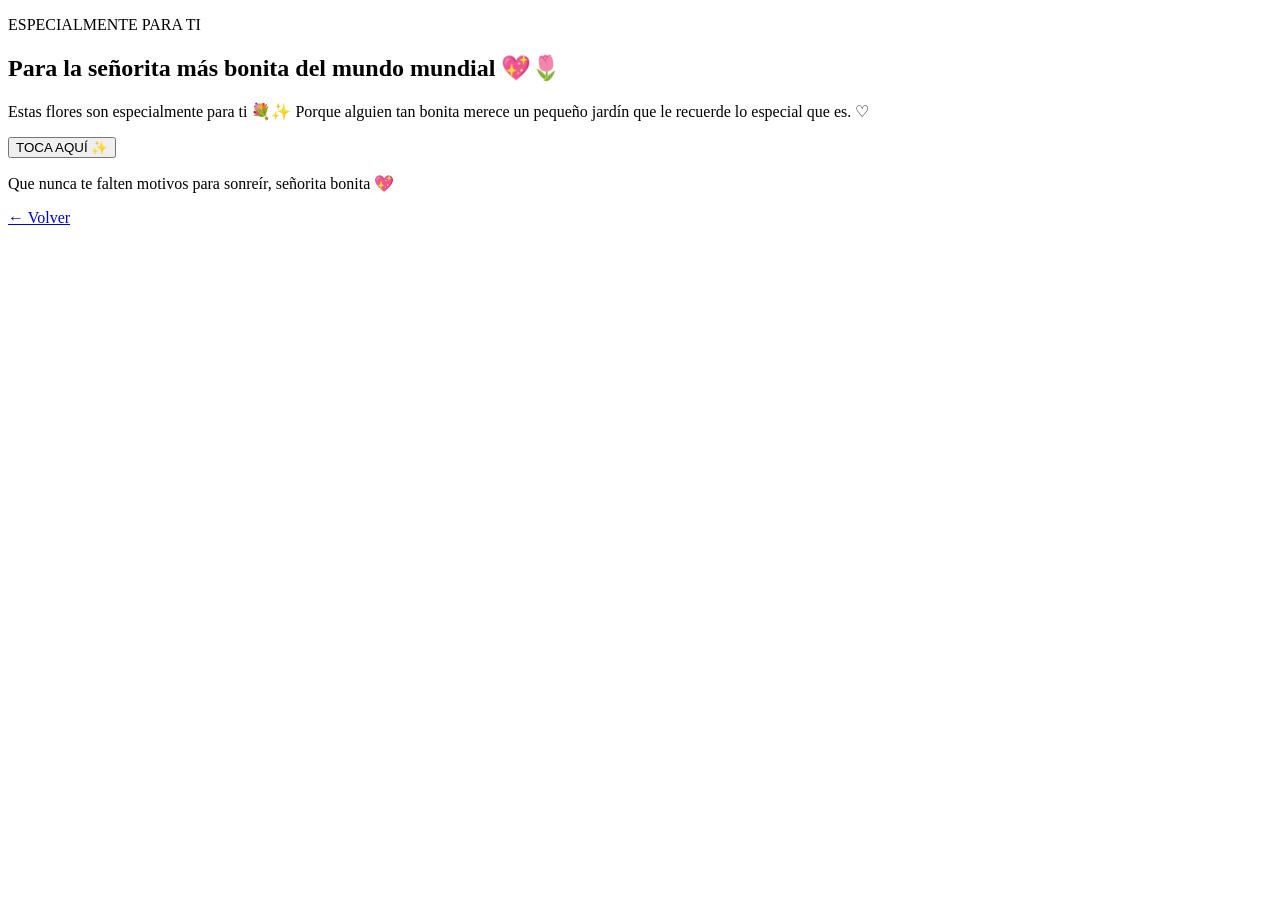
==== FLORES.html @ fc9885ce "Agregar jardín animado" ====
<!DOCTYPE html>
<html lang="es">
<head>
  <meta charset="UTF-8">
  <meta name="viewport" content="width=device-width, initial-scale=1.0">
  <link rel="stylesheet" href="css/style.css">
  <title>Flores para ti</title>
</head>
<body class="flores-page">
  <main class="scene">
    <div class="stars" aria-hidden="true"></div>
    <section class="message-card">
      <p class="eyebrow">ESPECIALMENTE PARA TI</p>
      <h1>Para la señorita más bonita del mundo mundial 💖🌷</h1>
      <p class="dedication">Estas flores son especialmente para ti 💐✨ Porque alguien tan bonita merece un pequeño jardín que le recuerde lo especial que es. ♡</p>
      <button id="surprise" class="btn">TOCA AQUÍ ✨</button>
      <p id="secret" class="secret">Que nunca te falten motivos para sonreír, señorita bonita 💖</p>
      <a class="back" href="index.html">← Volver</a>
    </section>
    <div class="garden" aria-hidden="true">
      <div class="flower f1"><i></i><i></i><i></i><i></i><i></i><b></b><em></em></div>
      <div class="flower f2"><i></i><i></i><i></i><i></i><i></i><b></b><em></em></div>
      <div class="flower f3"><i></i><i></i><i></i><i></i><i></i><b></b><em></em></div>
      <div class="flower f4"><i></i><i></i><i></i><i></i><i></i><b></b><em></em></div>
      <div class="flower f5"><i></i><i></i><i></i><i></i><i></i><b></b><em></em></div>
      <div class="flower f6"><i></i><i></i><i></i><i></i><i></i><b></b><em></em></div>
      <div class="flower f7"><i></i><i></i><i></i><i></i><i></i><b></b><em></em></div>
      <div class="flower f8"><i></i><i></i><i></i><i></i><i></i><b></b><em></em></div>
      <div class="flower f9"><i></i><i></i><i></i><i></i><i></i><b></b><em></em></div>
      <span class="firefly l1"></span>
      <span class="firefly l2"></span>
      <span class="firefly l3"></span>
      <span class="firefly l4"></span>
      <span class="firefly l5"></span>
      <span class="firefly l6"></span>
      <span class="firefly l7"></span>
      <span class="firefly l8"></span>
    </div>
  </main>
<script>
const button=document.getElementById('surprise');
const secret=document.getElementById('secret');
button.addEventListener('click',()=>{
  secret.classList.toggle('show');
  button.textContent=secret.classList.contains('show')?'PARA TI 💐':'TOCA AQUÍ ✨';
  for(let i=0;i<24;i++){
    const h=document.createElement('span');
    h.className='heart'; h.textContent=['♡','♥','✦'][i%3];
    h.style.left=(45+Math.random()*10)+'%';
    h.style.top='48%';
    h.style.setProperty('--x',(Math.random()*500-250)+'px');
    h.style.setProperty('--y',(-100-Math.random()*400)+'px');
    document.body.appendChild(h);
    setTimeout(()=>h.remove(),2200);
  }
});
</script>
</body>
</html>
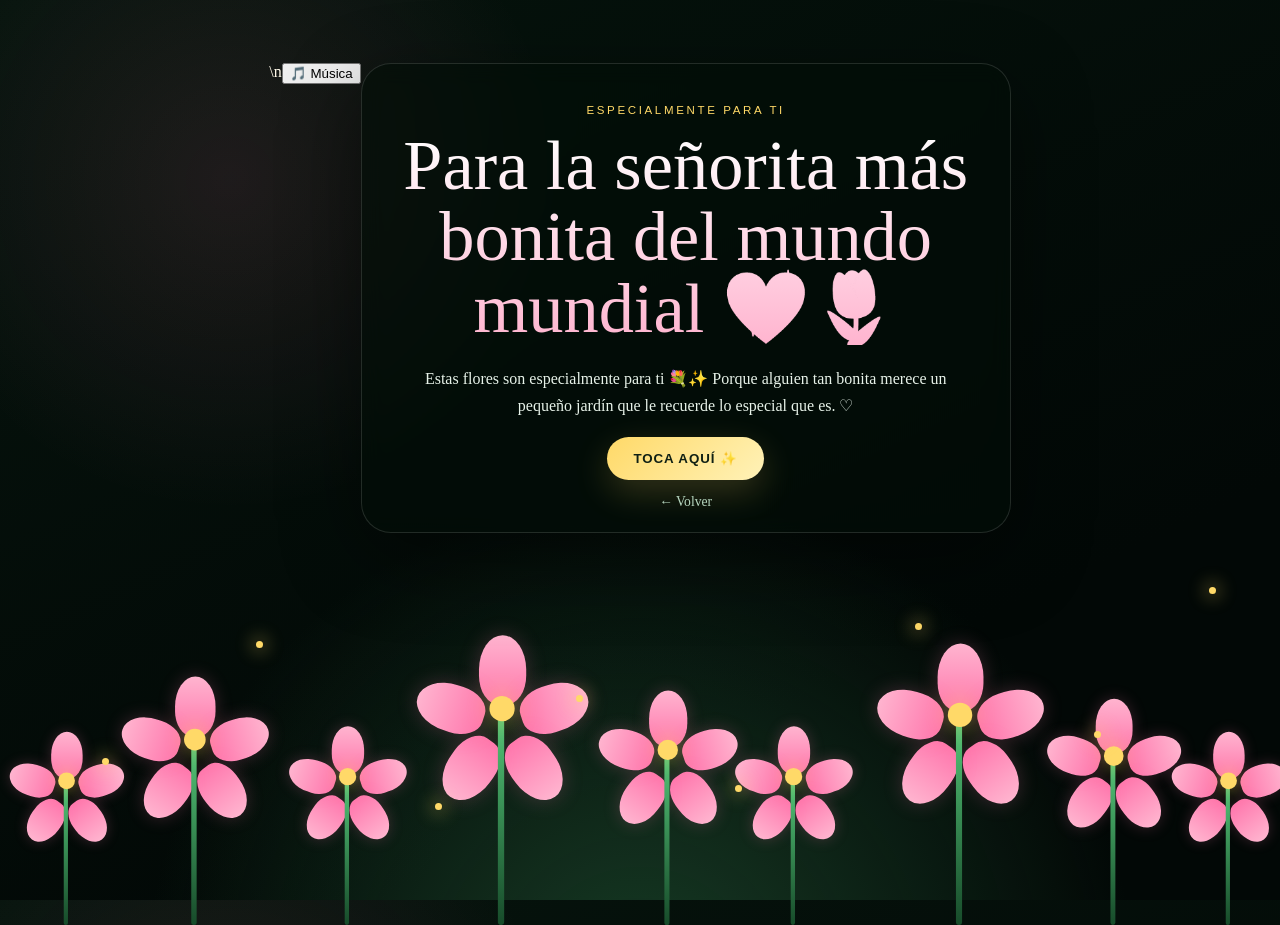
==== commit 275f7687: "Agregar música de YouTube a la página de flores" ====
--- a/FLORES.html
+++ b/FLORES.html
@@ -7,7 +7,10 @@
   <title>Flores para ti</title>
 </head>
 <body class="flores-page">
-  <main class="scene">
+  <main class="scene">\n
+  <div id="yt-player" class="music-player" aria-hidden="true"></div>
+  <button id="musicToggle" class="music-toggle" type="button" aria-label="Activar o pausar música">🎵 Música</button>
+
     <div class="stars" aria-hidden="true"></div>
     <section class="message-card">
       <p class="eyebrow">ESPECIALMENTE PARA TI</p>
--- a/css/style.css
+++ b/css/style.css
@@ -0,0 +1,16 @@
+:root{--night:#020806;--deep:#071a10;--cream:#fff9e9;--pink:#ff77ad;--rose:#ffb4cf;--gold:#ffd968;--green:#55c879}
+*{box-sizing:border-box}html,body{margin:0;min-height:100%;font-family:Georgia,"Times New Roman",serif}body{min-height:100vh;overflow:hidden;color:var(--cream)}
+.inicio,.flores-page{background:radial-gradient(circle at 50% 110%,#173b25 0,transparent 42%),radial-gradient(circle at 18% 20%,rgba(255,119,173,.1),transparent 26%),linear-gradient(155deg,#06140d,var(--night) 72%)}
+.hero,.scene{min-height:100vh;display:flex;align-items:center;justify-content:center;position:relative;padding:24px}.hero{flex-direction:column;text-align:center;gap:18px}
+.greetings{display:flex;gap:.08em;font-family:Arial,sans-serif;font-size:clamp(4rem,15vw,10rem);font-weight:900}.greetings span{display:inline-block;background:linear-gradient(#fff,var(--gold) 48%,var(--pink));-webkit-background-clip:text;background-clip:text;color:transparent;filter:drop-shadow(0 0 18px rgba(255,217,104,.16));animation:float 2.8s ease-in-out infinite}.greetings span:nth-child(2){animation-delay:.15s}.greetings span:nth-child(3){animation-delay:.3s}.greetings span:nth-child(4){animation-delay:.45s}
+.sparkles{display:flex;gap:22px;color:var(--gold)}.sparkles span{animation:twinkle 1.5s infinite alternate}.description{font-family:Arial,sans-serif;font-size:clamp(1rem,3vw,1.5rem);letter-spacing:.2em;font-weight:700}
+.btn{border:0;cursor:pointer;display:inline-block;text-decoration:none;color:#102014;background:linear-gradient(135deg,var(--gold),#fff2b8);padding:14px 26px;border-radius:999px;font-weight:900;letter-spacing:.07em;box-shadow:0 12px 35px rgba(255,217,104,.2);transition:.25s}.btn:hover{transform:translateY(-3px) scale(1.04)}
+.scene{align-items:flex-start;padding-top:7vh}.message-card{width:min(650px,92vw);position:relative;z-index:8;text-align:center;padding:28px 28px 22px;border:1px solid rgba(255,255,255,.13);background:rgba(3,14,8,.62);backdrop-filter:blur(11px);border-radius:30px;box-shadow:0 25px 80px rgba(0,0,0,.45)}
+.message-card h1{margin:.2em 0 .3em;font-size:clamp(2.2rem,6vw,4.4rem);font-weight:500;line-height:1.02;background:linear-gradient(180deg,#fff,var(--rose));-webkit-background-clip:text;background-clip:text;color:transparent}.eyebrow{font-family:Arial,sans-serif;letter-spacing:.23em;font-size:.72rem;color:var(--gold)}.dedication{max-width:530px;margin:0 auto 18px;line-height:1.65;color:#e7f2e9}.secret{max-height:0;opacity:0;margin:0;overflow:hidden;color:var(--rose);font-size:1.15rem;transition:.5s}.secret.show{max-height:70px;opacity:1;margin:17px 0 4px}.back{display:block;margin-top:14px;color:#b8d8c1;text-decoration:none;font-size:.85rem}
+.garden{position:absolute;inset:0;pointer-events:none}.flower{position:absolute;bottom:-25px;width:105px;height:300px;transform-origin:bottom center;animation:sway 4.8s ease-in-out infinite}.flower em{position:absolute;bottom:0;left:50px;width:6px;height:205px;background:linear-gradient(var(--green),#174b2a);border-radius:10px}.flower b{position:absolute;bottom:194px;left:42px;width:24px;height:24px;border-radius:50%;background:var(--gold);z-index:3;box-shadow:0 0 25px rgba(255,217,104,.65)}.flower i{position:absolute;bottom:181px;left:32px;width:45px;height:66px;border-radius:70% 70% 58% 58%;background:linear-gradient(var(--rose),var(--pink));transform-origin:50% 85%;box-shadow:0 0 20px rgba(255,119,173,.22)}.flower i:nth-child(1){transform:rotate(0) translateY(-29px)}.flower i:nth-child(2){transform:rotate(72deg) translateY(-29px)}.flower i:nth-child(3){transform:rotate(144deg) translateY(-29px)}.flower i:nth-child(4){transform:rotate(216deg) translateY(-29px)}.flower i:nth-child(5){transform:rotate(288deg) translateY(-29px)}
+.f1{left:1%;scale:.7}.f2{left:11%;scale:.9;animation-delay:.6s}.f3{left:23%;scale:.72;animation-delay:1.1s}.f4{left:35%;scale:1.05;animation-delay:.3s}.f5{left:48%;scale:.85;animation-delay:1.5s}.f6{right:34%;scale:.72;animation-delay:.9s}.f7{right:21%;scale:1.02;animation-delay:.2s}.f8{right:9%;scale:.82;animation-delay:1.3s}.f9{right:0;scale:.7;animation-delay:.7s}
+.firefly{position:absolute;width:7px;height:7px;border-radius:50%;background:var(--gold);box-shadow:0 0 17px 5px rgba(255,217,104,.28);animation:fly 7s ease-in-out infinite}.l1{left:8%;bottom:15%}.l2{left:20%;bottom:28%;animation-delay:2s}.l3{left:34%;bottom:10%;animation-delay:4s}.l4{left:45%;bottom:22%;animation-delay:1s}.l5{right:42%;bottom:12%;animation-delay:5s}.l6{right:28%;bottom:30%;animation-delay:3s}.l7{right:14%;bottom:18%;animation-delay:1.7s}.l8{right:5%;bottom:34%;animation-delay:4.5s}
+.heart{position:fixed;z-index:20;color:var(--rose);font-size:24px;pointer-events:none;animation:burst 2.1s ease-out forwards}
+@keyframes float{50%{transform:translateY(-12px)}}@keyframes twinkle{from{opacity:.25;transform:scale(.75)}to{opacity:1;transform:scale(1.25)}}@keyframes sway{0%,100%{rotate:-2deg}50%{rotate:3deg}}@keyframes fly{0%,100%{transform:translate(0,0);opacity:.15}30%{transform:translate(30px,-80px);opacity:1}65%{transform:translate(-25px,-145px);opacity:.55}}@keyframes burst{to{transform:translate(var(--x),var(--y)) rotate(180deg) scale(.4);opacity:0}}
+@media(max-width:700px){.hero{gap:14px}.description{letter-spacing:.12em}.scene{padding-top:5vh}.message-card{padding:22px 18px}.flower{width:82px;height:245px}.flower em{height:155px}.flower b{bottom:145px}.flower i{bottom:132px;width:39px;height:58px;left:34px}.f3,.f6{display:none}}
+@media(prefers-reduced-motion:reduce){*{animation-duration:.01ms!important;animation-iteration-count:1!important}}
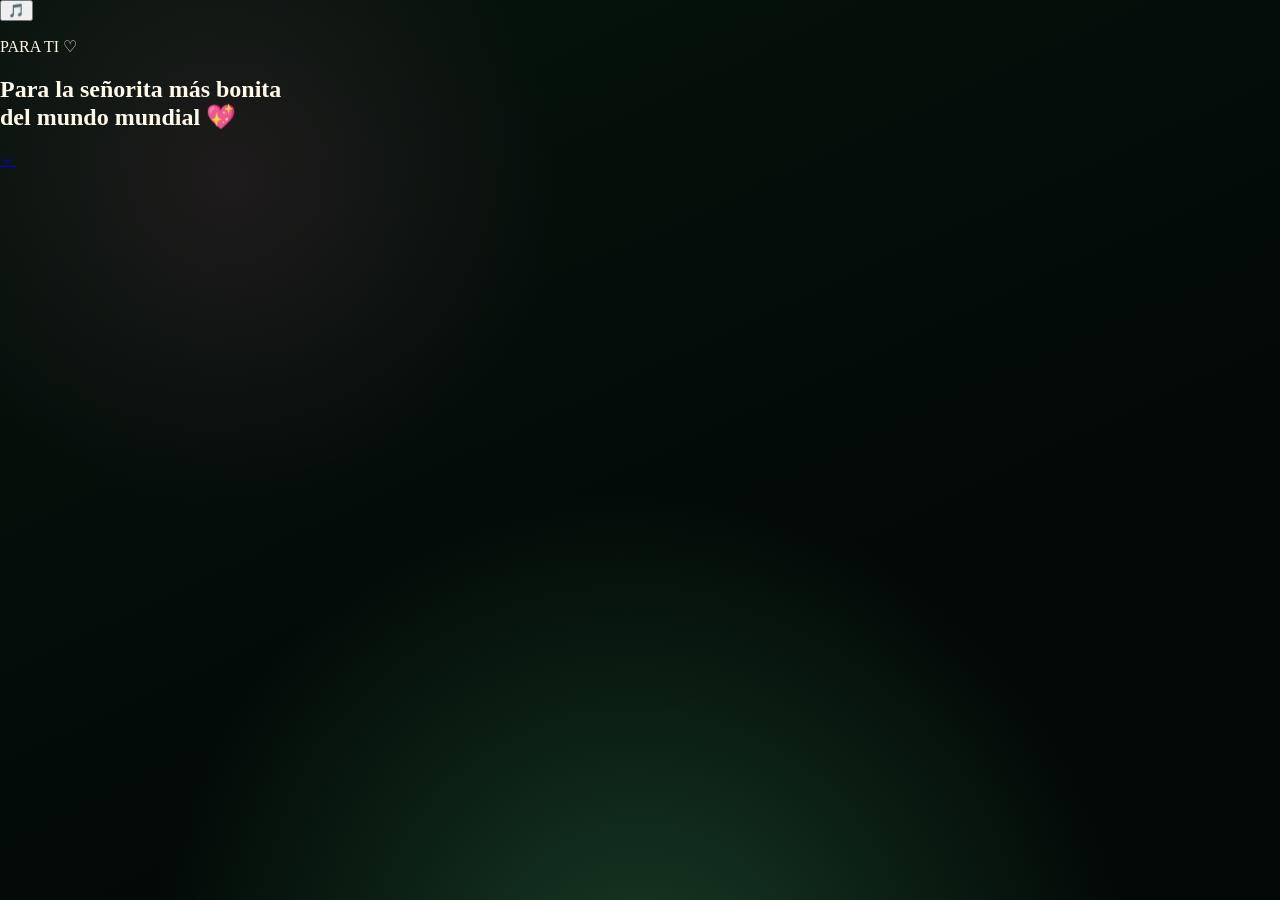
==== commit c1fa1d3b: "Rediseñar flores con jardín nocturno animado" ====
--- a/FLORES.html
+++ b/FLORES.html
@@ -1,62 +1,33 @@
 <!DOCTYPE html>
 <html lang="es">
 <head>
-  <meta charset="UTF-8">
-  <meta name="viewport" content="width=device-width, initial-scale=1.0">
-  <link rel="stylesheet" href="css/style.css">
-  <title>Flores para ti</title>
+<meta charset="UTF-8"><meta name="viewport" content="width=device-width,initial-scale=1.0">
+<link rel="stylesheet" href="css/style.css"><title>Flores para ti 🌷</title>
 </head>
 <body class="flores-page">
-  <main class="scene">\n
-  <div id="yt-player" class="music-player" aria-hidden="true"></div>
-  <button id="musicToggle" class="music-toggle" type="button" aria-label="Activar o pausar música">🎵 Música</button>
-
-    <div class="stars" aria-hidden="true"></div>
-    <section class="message-card">
-      <p class="eyebrow">ESPECIALMENTE PARA TI</p>
-      <h1>Para la señorita más bonita del mundo mundial 💖🌷</h1>
-      <p class="dedication">Estas flores son especialmente para ti 💐✨ Porque alguien tan bonita merece un pequeño jardín que le recuerde lo especial que es. ♡</p>
-      <button id="surprise" class="btn">TOCA AQUÍ ✨</button>
-      <p id="secret" class="secret">Que nunca te falten motivos para sonreír, señorita bonita 💖</p>
-      <a class="back" href="index.html">← Volver</a>
-    </section>
-    <div class="garden" aria-hidden="true">
-      <div class="flower f1"><i></i><i></i><i></i><i></i><i></i><b></b><em></em></div>
-      <div class="flower f2"><i></i><i></i><i></i><i></i><i></i><b></b><em></em></div>
-      <div class="flower f3"><i></i><i></i><i></i><i></i><i></i><b></b><em></em></div>
-      <div class="flower f4"><i></i><i></i><i></i><i></i><i></i><b></b><em></em></div>
-      <div class="flower f5"><i></i><i></i><i></i><i></i><i></i><b></b><em></em></div>
-      <div class="flower f6"><i></i><i></i><i></i><i></i><i></i><b></b><em></em></div>
-      <div class="flower f7"><i></i><i></i><i></i><i></i><i></i><b></b><em></em></div>
-      <div class="flower f8"><i></i><i></i><i></i><i></i><i></i><b></b><em></em></div>
-      <div class="flower f9"><i></i><i></i><i></i><i></i><i></i><b></b><em></em></div>
-      <span class="firefly l1"></span>
-      <span class="firefly l2"></span>
-      <span class="firefly l3"></span>
-      <span class="firefly l4"></span>
-      <span class="firefly l5"></span>
-      <span class="firefly l6"></span>
-      <span class="firefly l7"></span>
-      <span class="firefly l8"></span>
-    </div>
-  </main>
+<main class="flower-night">
+<div class="night-sky"></div>
+<div id="yt-player" class="music-player" aria-hidden="true"></div>
+<button id="musicToggle" class="music-toggle" type="button">🎵</button>
+<section class="floating-message">
+<p>PARA TI ♡</p>
+<h1>Para la señorita más bonita<br>del mundo mundial 💖</h1>
+<div class="type-line" id="typeLine"></div>
+</section>
+<div class="flower-field" aria-hidden="true">
+<div class="lily lily-1"><span class="stem"></span><span class="leaf a"></span><span class="leaf b"></span><div class="bloom"><i></i><i></i><i></i><i></i><i></i><b></b></div></div><div class="lily lily-2"><span class="stem"></span><span class="leaf a"></span><span class="leaf b"></span><div class="bloom"><i></i><i></i><i></i><i></i><i></i><b></b></div></div><div class="lily lily-3"><span class="stem"></span><span class="leaf a"></span><span class="leaf b"></span><div class="bloom"><i></i><i></i><i></i><i></i><i></i><b></b></div></div><div class="lily lily-4"><span class="stem"></span><span class="leaf a"></span><span class="leaf b"></span><div class="bloom"><i></i><i></i><i></i><i></i><i></i><b></b></div></div><div class="lily lily-5"><span class="stem"></span><span class="leaf a"></span><span class="leaf b"></span><div class="bloom"><i></i><i></i><i></i><i></i><i></i><b></b></div></div><div class="lily lily-6"><span class="stem"></span><span class="leaf a"></span><span class="leaf b"></span><div class="bloom"><i></i><i></i><i></i><i></i><i></i><b></b></div></div><div class="lily lily-7"><span class="stem"></span><span class="leaf a"></span><span class="leaf b"></span><div class="bloom"><i></i><i></i><i></i><i></i><i></i><b></b></div></div>
+<span class="glow g1"></span><span class="glow g2"></span><span class="glow g3"></span><span class="glow g4"></span><span class="glow g5"></span><span class="glow g6"></span><span class="glow g7"></span><span class="glow g8"></span><span class="glow g9"></span><span class="glow g10"></span><span class="glow g11"></span><span class="glow g12"></span><span class="glow g13"></span><span class="glow g14"></span><span class="glow g15"></span><span class="glow g16"></span><span class="glow g17"></span><span class="glow g18"></span><span class="glow g19"></span><span class="glow g20"></span><span class="glow g21"></span><span class="glow g22"></span><span class="glow g23"></span><span class="glow g24"></span>
+</div>
+<a class="night-back" href="index.html">←</a>
+</main>
+<script src="https://www.youtube.com/iframe_api"></script>
 <script>
-const button=document.getElementById('surprise');
-const secret=document.getElementById('secret');
-button.addEventListener('click',()=>{
-  secret.classList.toggle('show');
-  button.textContent=secret.classList.contains('show')?'PARA TI 💐':'TOCA AQUÍ ✨';
-  for(let i=0;i<24;i++){
-    const h=document.createElement('span');
-    h.className='heart'; h.textContent=['♡','♥','✦'][i%3];
-    h.style.left=(45+Math.random()*10)+'%';
-    h.style.top='48%';
-    h.style.setProperty('--x',(Math.random()*500-250)+'px');
-    h.style.setProperty('--y',(-100-Math.random()*400)+'px');
-    document.body.appendChild(h);
-    setTimeout(()=>h.remove(),2200);
-  }
-});
-</script>
-</body>
-</html>+let player,started=false;
+function onYouTubeIframeAPIReady(){player=new YT.Player('yt-player',{height:'1',width:'1',videoId:'T5LUuqGiig8',playerVars:{controls:0,loop:1,playlist:'T5LUuqGiig8',playsinline:1}})}
+const music=document.getElementById('musicToggle');
+function playMusic(){if(player&&player.playVideo){player.playVideo();started=true;music.textContent='⏸';}}
+music.onclick=e=>{e.stopPropagation();if(!player)return;player.getPlayerState()===1?(player.pauseVideo(),music.textContent='🎵'):playMusic()};
+document.addEventListener('click',()=>{if(!started)playMusic()},{once:true});
+const msg='Estas flores son especialmente para ti ✨';
+let n=0;function type(){if(n<msg.length){document.getElementById('typeLine').textContent+=msg[n++];setTimeout(type,65)}}setTimeout(type,1800);
+</script></body></html>
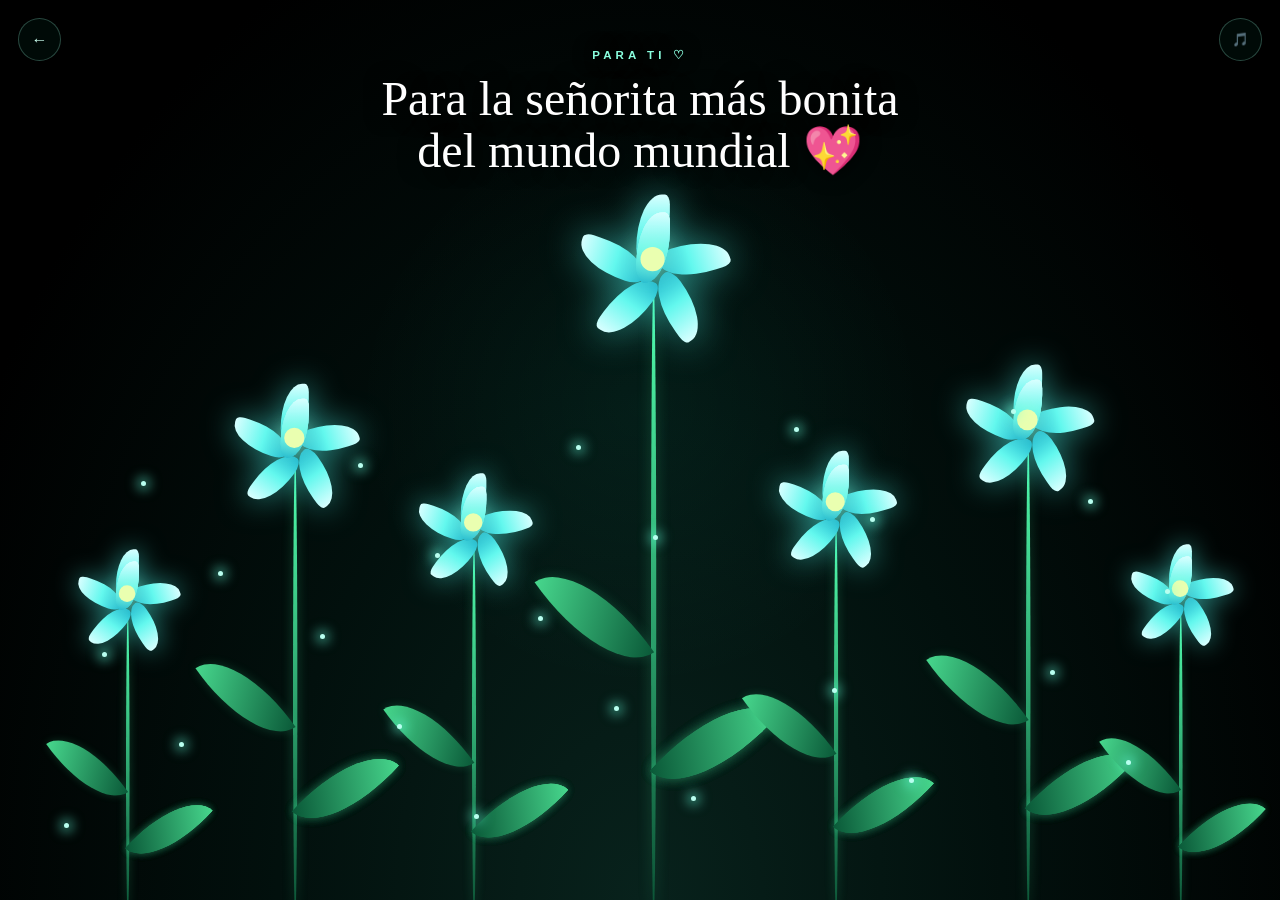
==== commit 05156fe5: "Añadir pétalos y hojas detalladas a las flores" ====
--- a/FLORES.html
+++ b/FLORES.html
@@ -15,7 +15,7 @@
 <div class="type-line" id="typeLine"></div>
 </section>
 <div class="flower-field" aria-hidden="true">
-<div class="lily lily-1"><span class="stem"></span><span class="leaf a"></span><span class="leaf b"></span><div class="bloom"><i></i><i></i><i></i><i></i><i></i><b></b></div></div><div class="lily lily-2"><span class="stem"></span><span class="leaf a"></span><span class="leaf b"></span><div class="bloom"><i></i><i></i><i></i><i></i><i></i><b></b></div></div><div class="lily lily-3"><span class="stem"></span><span class="leaf a"></span><span class="leaf b"></span><div class="bloom"><i></i><i></i><i></i><i></i><i></i><b></b></div></div><div class="lily lily-4"><span class="stem"></span><span class="leaf a"></span><span class="leaf b"></span><div class="bloom"><i></i><i></i><i></i><i></i><i></i><b></b></div></div><div class="lily lily-5"><span class="stem"></span><span class="leaf a"></span><span class="leaf b"></span><div class="bloom"><i></i><i></i><i></i><i></i><i></i><b></b></div></div><div class="lily lily-6"><span class="stem"></span><span class="leaf a"></span><span class="leaf b"></span><div class="bloom"><i></i><i></i><i></i><i></i><i></i><b></b></div></div><div class="lily lily-7"><span class="stem"></span><span class="leaf a"></span><span class="leaf b"></span><div class="bloom"><i></i><i></i><i></i><i></i><i></i><b></b></div></div>
+<div class="lily lily-1"><span class="stem"></span><span class="leaf a"></span><span class="leaf b"></span><span class="leaf c"></span><span class="leaf d"></span><div class="bloom"><i></i><i></i><i></i><i></i><i></i><i></i><i></i><i></i><b></b><span class="inner"></span></div></div><div class="lily lily-2"><span class="stem"></span><span class="leaf a"></span><span class="leaf b"></span><span class="leaf c"></span><span class="leaf d"></span><div class="bloom"><i></i><i></i><i></i><i></i><i></i><i></i><i></i><i></i><b></b><span class="inner"></span></div></div><div class="lily lily-3"><span class="stem"></span><span class="leaf a"></span><span class="leaf b"></span><span class="leaf c"></span><span class="leaf d"></span><div class="bloom"><i></i><i></i><i></i><i></i><i></i><i></i><i></i><i></i><b></b><span class="inner"></span></div></div><div class="lily lily-4"><span class="stem"></span><span class="leaf a"></span><span class="leaf b"></span><span class="leaf c"></span><span class="leaf d"></span><div class="bloom"><i></i><i></i><i></i><i></i><i></i><i></i><i></i><i></i><b></b><span class="inner"></span></div></div><div class="lily lily-5"><span class="stem"></span><span class="leaf a"></span><span class="leaf b"></span><span class="leaf c"></span><span class="leaf d"></span><div class="bloom"><i></i><i></i><i></i><i></i><i></i><i></i><i></i><i></i><b></b><span class="inner"></span></div></div><div class="lily lily-6"><span class="stem"></span><span class="leaf a"></span><span class="leaf b"></span><span class="leaf c"></span><span class="leaf d"></span><div class="bloom"><i></i><i></i><i></i><i></i><i></i><i></i><i></i><i></i><b></b><span class="inner"></span></div></div><div class="lily lily-7"><span class="stem"></span><span class="leaf a"></span><span class="leaf b"></span><span class="leaf c"></span><span class="leaf d"></span><div class="bloom"><i></i><i></i><i></i><i></i><i></i><i></i><i></i><i></i><b></b><span class="inner"></span></div></div>
 <span class="glow g1"></span><span class="glow g2"></span><span class="glow g3"></span><span class="glow g4"></span><span class="glow g5"></span><span class="glow g6"></span><span class="glow g7"></span><span class="glow g8"></span><span class="glow g9"></span><span class="glow g10"></span><span class="glow g11"></span><span class="glow g12"></span><span class="glow g13"></span><span class="glow g14"></span><span class="glow g15"></span><span class="glow g16"></span><span class="glow g17"></span><span class="glow g18"></span><span class="glow g19"></span><span class="glow g20"></span><span class="glow g21"></span><span class="glow g22"></span><span class="glow g23"></span><span class="glow g24"></span>
 </div>
 <a class="night-back" href="index.html">←</a>
--- a/css/style.css
+++ b/css/style.css
@@ -1,16 +1,28 @@
-:root{--night:#020806;--deep:#071a10;--cream:#fff9e9;--pink:#ff77ad;--rose:#ffb4cf;--gold:#ffd968;--green:#55c879}
-*{box-sizing:border-box}html,body{margin:0;min-height:100%;font-family:Georgia,"Times New Roman",serif}body{min-height:100vh;overflow:hidden;color:var(--cream)}
-.inicio,.flores-page{background:radial-gradient(circle at 50% 110%,#173b25 0,transparent 42%),radial-gradient(circle at 18% 20%,rgba(255,119,173,.1),transparent 26%),linear-gradient(155deg,#06140d,var(--night) 72%)}
-.hero,.scene{min-height:100vh;display:flex;align-items:center;justify-content:center;position:relative;padding:24px}.hero{flex-direction:column;text-align:center;gap:18px}
-.greetings{display:flex;gap:.08em;font-family:Arial,sans-serif;font-size:clamp(4rem,15vw,10rem);font-weight:900}.greetings span{display:inline-block;background:linear-gradient(#fff,var(--gold) 48%,var(--pink));-webkit-background-clip:text;background-clip:text;color:transparent;filter:drop-shadow(0 0 18px rgba(255,217,104,.16));animation:float 2.8s ease-in-out infinite}.greetings span:nth-child(2){animation-delay:.15s}.greetings span:nth-child(3){animation-delay:.3s}.greetings span:nth-child(4){animation-delay:.45s}
-.sparkles{display:flex;gap:22px;color:var(--gold)}.sparkles span{animation:twinkle 1.5s infinite alternate}.description{font-family:Arial,sans-serif;font-size:clamp(1rem,3vw,1.5rem);letter-spacing:.2em;font-weight:700}
-.btn{border:0;cursor:pointer;display:inline-block;text-decoration:none;color:#102014;background:linear-gradient(135deg,var(--gold),#fff2b8);padding:14px 26px;border-radius:999px;font-weight:900;letter-spacing:.07em;box-shadow:0 12px 35px rgba(255,217,104,.2);transition:.25s}.btn:hover{transform:translateY(-3px) scale(1.04)}
-.scene{align-items:flex-start;padding-top:7vh}.message-card{width:min(650px,92vw);position:relative;z-index:8;text-align:center;padding:28px 28px 22px;border:1px solid rgba(255,255,255,.13);background:rgba(3,14,8,.62);backdrop-filter:blur(11px);border-radius:30px;box-shadow:0 25px 80px rgba(0,0,0,.45)}
-.message-card h1{margin:.2em 0 .3em;font-size:clamp(2.2rem,6vw,4.4rem);font-weight:500;line-height:1.02;background:linear-gradient(180deg,#fff,var(--rose));-webkit-background-clip:text;background-clip:text;color:transparent}.eyebrow{font-family:Arial,sans-serif;letter-spacing:.23em;font-size:.72rem;color:var(--gold)}.dedication{max-width:530px;margin:0 auto 18px;line-height:1.65;color:#e7f2e9}.secret{max-height:0;opacity:0;margin:0;overflow:hidden;color:var(--rose);font-size:1.15rem;transition:.5s}.secret.show{max-height:70px;opacity:1;margin:17px 0 4px}.back{display:block;margin-top:14px;color:#b8d8c1;text-decoration:none;font-size:.85rem}
-.garden{position:absolute;inset:0;pointer-events:none}.flower{position:absolute;bottom:-25px;width:105px;height:300px;transform-origin:bottom center;animation:sway 4.8s ease-in-out infinite}.flower em{position:absolute;bottom:0;left:50px;width:6px;height:205px;background:linear-gradient(var(--green),#174b2a);border-radius:10px}.flower b{position:absolute;bottom:194px;left:42px;width:24px;height:24px;border-radius:50%;background:var(--gold);z-index:3;box-shadow:0 0 25px rgba(255,217,104,.65)}.flower i{position:absolute;bottom:181px;left:32px;width:45px;height:66px;border-radius:70% 70% 58% 58%;background:linear-gradient(var(--rose),var(--pink));transform-origin:50% 85%;box-shadow:0 0 20px rgba(255,119,173,.22)}.flower i:nth-child(1){transform:rotate(0) translateY(-29px)}.flower i:nth-child(2){transform:rotate(72deg) translateY(-29px)}.flower i:nth-child(3){transform:rotate(144deg) translateY(-29px)}.flower i:nth-child(4){transform:rotate(216deg) translateY(-29px)}.flower i:nth-child(5){transform:rotate(288deg) translateY(-29px)}
-.f1{left:1%;scale:.7}.f2{left:11%;scale:.9;animation-delay:.6s}.f3{left:23%;scale:.72;animation-delay:1.1s}.f4{left:35%;scale:1.05;animation-delay:.3s}.f5{left:48%;scale:.85;animation-delay:1.5s}.f6{right:34%;scale:.72;animation-delay:.9s}.f7{right:21%;scale:1.02;animation-delay:.2s}.f8{right:9%;scale:.82;animation-delay:1.3s}.f9{right:0;scale:.7;animation-delay:.7s}
-.firefly{position:absolute;width:7px;height:7px;border-radius:50%;background:var(--gold);box-shadow:0 0 17px 5px rgba(255,217,104,.28);animation:fly 7s ease-in-out infinite}.l1{left:8%;bottom:15%}.l2{left:20%;bottom:28%;animation-delay:2s}.l3{left:34%;bottom:10%;animation-delay:4s}.l4{left:45%;bottom:22%;animation-delay:1s}.l5{right:42%;bottom:12%;animation-delay:5s}.l6{right:28%;bottom:30%;animation-delay:3s}.l7{right:14%;bottom:18%;animation-delay:1.7s}.l8{right:5%;bottom:34%;animation-delay:4.5s}
-.heart{position:fixed;z-index:20;color:var(--rose);font-size:24px;pointer-events:none;animation:burst 2.1s ease-out forwards}
-@keyframes float{50%{transform:translateY(-12px)}}@keyframes twinkle{from{opacity:.25;transform:scale(.75)}to{opacity:1;transform:scale(1.25)}}@keyframes sway{0%,100%{rotate:-2deg}50%{rotate:3deg}}@keyframes fly{0%,100%{transform:translate(0,0);opacity:.15}30%{transform:translate(30px,-80px);opacity:1}65%{transform:translate(-25px,-145px);opacity:.55}}@keyframes burst{to{transform:translate(var(--x),var(--y)) rotate(180deg) scale(.4);opacity:0}}
-@media(max-width:700px){.hero{gap:14px}.description{letter-spacing:.12em}.scene{padding-top:5vh}.message-card{padding:22px 18px}.flower{width:82px;height:245px}.flower em{height:155px}.flower b{bottom:145px}.flower i{bottom:132px;width:39px;height:58px;left:34px}.f3,.f6{display:none}}
+:root{--cyan:#74fff3;--blue:#42dce8;--green:#48e59b;--night:#000807}
+*{box-sizing:border-box}html,body{margin:0;min-height:100%;font-family:Georgia,"Times New Roman",serif}body{min-height:100vh;overflow:hidden;color:white}
+.inicio{background:radial-gradient(circle at 50% 110%,#173b25 0,transparent 42%),linear-gradient(155deg,#06140d,#020806 72%)}
+.hero{min-height:100vh;display:flex;align-items:center;justify-content:center;position:relative;padding:24px;flex-direction:column;text-align:center;gap:18px}
+.greetings{display:flex;gap:.08em;font-family:Arial,sans-serif;font-size:clamp(4rem,15vw,10rem);font-weight:900}.greetings span{background:linear-gradient(#fff,#ffd968 48%,#ff77ad);-webkit-background-clip:text;color:transparent;animation:float 2.8s ease-in-out infinite}.greetings span:nth-child(2){animation-delay:.15s}.greetings span:nth-child(3){animation-delay:.3s}.greetings span:nth-child(4){animation-delay:.45s}
+.sparkles{display:flex;gap:22px;color:#ffd968}.description{font-family:Arial,sans-serif;letter-spacing:.2em;font-weight:700}.btn{display:inline-block;text-decoration:none;color:#102014;background:linear-gradient(135deg,#ffd968,#fff2b8);padding:14px 26px;border-radius:999px;font-weight:900}
+.flower-night{position:relative;min-height:100vh;background:radial-gradient(ellipse at bottom,#08221c 0,#02100d 40%,#000 82%);overflow:hidden}
+.night-sky{position:absolute;inset:0;background:radial-gradient(circle at 50% 45%,rgba(40,255,213,.055),transparent 35%)}
+.floating-message{position:absolute;z-index:10;top:4vh;left:50%;transform:translateX(-50%);width:min(760px,92vw);text-align:center;text-shadow:0 0 20px #000;pointer-events:none}
+.floating-message p{font:700 .72rem Arial;letter-spacing:.35em;color:#8affdf;opacity:0;animation:appear 1.2s .4s forwards}
+.floating-message h1{font-size:clamp(1.5rem,4vw,3rem);font-weight:400;line-height:1.08;margin:.2em 0;color:#fff;opacity:0;animation:appear 1.5s .9s forwards}
+.type-line{min-height:30px;font-size:clamp(.95rem,2vw,1.2rem);color:#b9fff0;letter-spacing:.05em}
+.flower-field{position:absolute;inset:0;transform-origin:bottom;animation:fieldRise 3s cubic-bezier(.2,.8,.2,1) both}
+.lily{position:absolute;bottom:-2vh;width:150px;height:72vh;transform-origin:50% 100%;animation:sway 5s ease-in-out infinite}
+.stem{position:absolute;left:50%;bottom:0;width:5px;height:86%;border-radius:50%;background:linear-gradient(#52ffad,#0b5134);box-shadow:0 0 12px rgba(72,229,155,.35)}
+.leaf{position:absolute;bottom:20%;left:49%;width:55px;height:120px;border-radius:100% 0 100% 0;background:linear-gradient(40deg,#0a5938,#47d78d);transform-origin:bottom left;transform:rotate(42deg);box-shadow:0 0 12px rgba(65,239,160,.18)}
+.leaf.b{bottom:36%;transform:scaleX(-1) rotate(35deg);left:52%}
+.bloom{position:absolute;left:50%;bottom:82%;width:100px;height:100px;transform:translateX(-50%);filter:drop-shadow(0 0 18px rgba(77,247,237,.55));animation:bloom 2.2s 1.3s both}
+.bloom i{position:absolute;left:36px;top:4px;width:32px;height:67px;border-radius:80% 15% 80% 25%;background:linear-gradient(#d8ffff,#63f8ee 55%,#21b9cf);transform-origin:50% 85%}
+.bloom i:nth-child(1){transform:rotate(0) translateY(-17px)}.bloom i:nth-child(2){transform:rotate(72deg) translateY(-17px)}.bloom i:nth-child(3){transform:rotate(144deg) translateY(-17px)}.bloom i:nth-child(4){transform:rotate(216deg) translateY(-17px)}.bloom i:nth-child(5){transform:rotate(288deg) translateY(-17px)}
+.bloom b{position:absolute;left:40px;top:37px;width:23px;height:23px;border-radius:50%;background:#eaffb0;box-shadow:0 0 25px #aaffd2}
+.lily-1{left:4%;height:54vh;scale:.72}.lily-2{left:17%;height:67vh;scale:.88;animation-delay:.5s}.lily-3{left:31%;height:60vh;scale:.8;animation-delay:1s}.lily-4{left:45%;height:78vh;scale:1.05;animation-delay:.2s}.lily-5{right:29%;height:61vh;scale:.83;animation-delay:1.2s}.lily-6{right:14%;height:68vh;scale:.9;animation-delay:.7s}.lily-7{right:2%;height:55vh;scale:.72;animation-delay:1.5s}
+.glow{position:absolute;width:5px;height:5px;border-radius:50%;background:#b9fff0;box-shadow:0 0 12px 4px rgba(101,255,220,.55);animation:firefly 6s ease-in-out infinite}
+.g1{left:5%;bottom:8%;animation-delay:0s}.g2{left:42%;bottom:31%;animation-delay:0.55s}.g3{left:79%;bottom:54%;animation-delay:1.1s}.g4{left:25%;bottom:29%;animation-delay:1.6500000000000001s}.g5{left:62%;bottom:52%;animation-delay:2.2s}.g6{left:8%;bottom:27%;animation-delay:2.75s}.g7{left:45%;bottom:50%;animation-delay:3.3000000000000003s}.g8{left:82%;bottom:25%;animation-delay:3.8500000000000005s}.g9{left:28%;bottom:48%;animation-delay:0s}.g10{left:65%;bottom:23%;animation-delay:0.55s}.g11{left:11%;bottom:46%;animation-delay:1.1s}.g12{left:48%;bottom:21%;animation-delay:1.6500000000000001s}.g13{left:85%;bottom:44%;animation-delay:2.2s}.g14{left:31%;bottom:19%;animation-delay:2.75s}.g15{left:68%;bottom:42%;animation-delay:3.3000000000000003s}.g16{left:14%;bottom:17%;animation-delay:3.8500000000000005s}.g17{left:51%;bottom:40%;animation-delay:0s}.g18{left:88%;bottom:15%;animation-delay:0.55s}.g19{left:34%;bottom:38%;animation-delay:1.1s}.g20{left:71%;bottom:13%;animation-delay:1.6500000000000001s}.g21{left:17%;bottom:36%;animation-delay:2.2s}.g22{left:54%;bottom:11%;animation-delay:2.75s}.g23{left:91%;bottom:34%;animation-delay:3.3000000000000003s}.g24{left:37%;bottom:9%;animation-delay:3.8500000000000005s}
+.music-player{position:absolute;width:1px;height:1px;opacity:0;pointer-events:none}.music-toggle,.night-back{position:fixed;z-index:20;border:1px solid rgba(160,255,230,.25);background:rgba(0,20,15,.5);color:#caffef;border-radius:50%;width:43px;height:43px;display:grid;place-items:center;backdrop-filter:blur(8px);text-decoration:none}.music-toggle{right:18px;top:18px;cursor:pointer}.night-back{left:18px;top:18px}
+@keyframes fieldRise{from{transform:translateY(50vh);opacity:0}to{transform:translateY(0);opacity:1}}@keyframes bloom{from{transform:translateX(-50%) scale(.05) rotate(-25deg);opacity:0}to{transform:translateX(-50%) scale(1);opacity:1}}@keyframes sway{0%,100%{rotate:-2deg}50%{rotate:3deg}}@keyframes appear{to{opacity:1;transform:translateY(0)}}@keyframes firefly{0%,100%{transform:translate(0,0);opacity:.1}35%{transform:translate(30px,-90px);opacity:1}70%{transform:translate(-25px,-150px);opacity:.35}}@keyframes float{50%{transform:translateY(-12px)}}
+@media(max-width:650px){.floating-message{top:9vh}.lily{width:95px}.lily-1,.lily-7{display:none}.lily-2{left:2%}.lily-3{left:20%}.lily-4{left:40%}.lily-5{right:18%}.lily-6{right:0}.bloom{scale:.8}.floating-message h1{font-size:2rem}}
 @media(prefers-reduced-motion:reduce){*{animation-duration:.01ms!important;animation-iteration-count:1!important}}
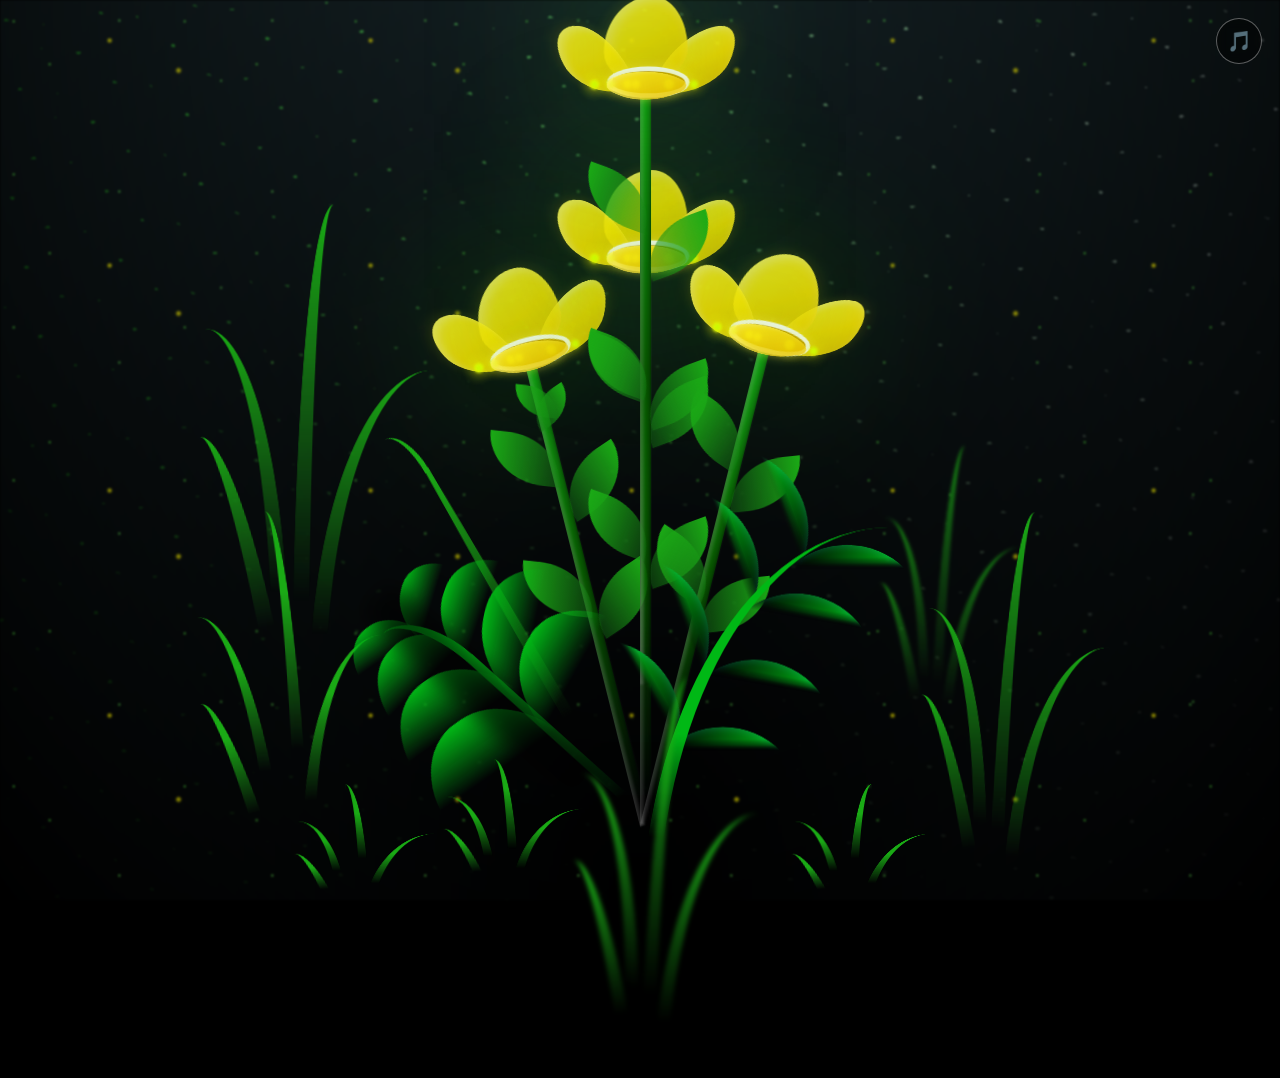
==== commit 3be3bdba: "Redirigir versión anterior al jardín amarillo actualizado" ====
--- a/FLORES.html
+++ b/FLORES.html
@@ -1,33 +1,13 @@
-<!DOCTYPE html>
+<!doctype html>
 <html lang="es">
 <head>
-<meta charset="UTF-8"><meta name="viewport" content="width=device-width,initial-scale=1.0">
-<link rel="stylesheet" href="css/style.css"><title>Flores para ti 🌷</title>
+<meta charset="utf-8">
+<meta name="viewport" content="width=device-width,initial-scale=1">
+<meta http-equiv="refresh" content="0; url=DATOS/FLORES.html">
+<title>Flores para ti</title>
+<script>location.replace("DATOS/FLORES.html");</script>
 </head>
-<body class="flores-page">
-<main class="flower-night">
-<div class="night-sky"></div>
-<div id="yt-player" class="music-player" aria-hidden="true"></div>
-<button id="musicToggle" class="music-toggle" type="button">🎵</button>
-<section class="floating-message">
-<p>PARA TI ♡</p>
-<h1>Para la señorita más bonita<br>del mundo mundial 💖</h1>
-<div class="type-line" id="typeLine"></div>
-</section>
-<div class="flower-field" aria-hidden="true">
-<div class="lily lily-1"><span class="stem"></span><span class="leaf a"></span><span class="leaf b"></span><span class="leaf c"></span><span class="leaf d"></span><div class="bloom"><i></i><i></i><i></i><i></i><i></i><i></i><i></i><i></i><b></b><span class="inner"></span></div></div><div class="lily lily-2"><span class="stem"></span><span class="leaf a"></span><span class="leaf b"></span><span class="leaf c"></span><span class="leaf d"></span><div class="bloom"><i></i><i></i><i></i><i></i><i></i><i></i><i></i><i></i><b></b><span class="inner"></span></div></div><div class="lily lily-3"><span class="stem"></span><span class="leaf a"></span><span class="leaf b"></span><span class="leaf c"></span><span class="leaf d"></span><div class="bloom"><i></i><i></i><i></i><i></i><i></i><i></i><i></i><i></i><b></b><span class="inner"></span></div></div><div class="lily lily-4"><span class="stem"></span><span class="leaf a"></span><span class="leaf b"></span><span class="leaf c"></span><span class="leaf d"></span><div class="bloom"><i></i><i></i><i></i><i></i><i></i><i></i><i></i><i></i><b></b><span class="inner"></span></div></div><div class="lily lily-5"><span class="stem"></span><span class="leaf a"></span><span class="leaf b"></span><span class="leaf c"></span><span class="leaf d"></span><div class="bloom"><i></i><i></i><i></i><i></i><i></i><i></i><i></i><i></i><b></b><span class="inner"></span></div></div><div class="lily lily-6"><span class="stem"></span><span class="leaf a"></span><span class="leaf b"></span><span class="leaf c"></span><span class="leaf d"></span><div class="bloom"><i></i><i></i><i></i><i></i><i></i><i></i><i></i><i></i><b></b><span class="inner"></span></div></div><div class="lily lily-7"><span class="stem"></span><span class="leaf a"></span><span class="leaf b"></span><span class="leaf c"></span><span class="leaf d"></span><div class="bloom"><i></i><i></i><i></i><i></i><i></i><i></i><i></i><i></i><b></b><span class="inner"></span></div></div>
-<span class="glow g1"></span><span class="glow g2"></span><span class="glow g3"></span><span class="glow g4"></span><span class="glow g5"></span><span class="glow g6"></span><span class="glow g7"></span><span class="glow g8"></span><span class="glow g9"></span><span class="glow g10"></span><span class="glow g11"></span><span class="glow g12"></span><span class="glow g13"></span><span class="glow g14"></span><span class="glow g15"></span><span class="glow g16"></span><span class="glow g17"></span><span class="glow g18"></span><span class="glow g19"></span><span class="glow g20"></span><span class="glow g21"></span><span class="glow g22"></span><span class="glow g23"></span><span class="glow g24"></span>
-</div>
-<a class="night-back" href="index.html">←</a>
-</main>
-<script src="https://www.youtube.com/iframe_api"></script>
-<script>
-let player,started=false;
-function onYouTubeIframeAPIReady(){player=new YT.Player('yt-player',{height:'1',width:'1',videoId:'T5LUuqGiig8',playerVars:{controls:0,loop:1,playlist:'T5LUuqGiig8',playsinline:1}})}
-const music=document.getElementById('musicToggle');
-function playMusic(){if(player&&player.playVideo){player.playVideo();started=true;music.textContent='⏸';}}
-music.onclick=e=>{e.stopPropagation();if(!player)return;player.getPlayerState()===1?(player.pauseVideo(),music.textContent='🎵'):playMusic()};
-document.addEventListener('click',()=>{if(!started)playMusic()},{once:true});
-const msg='Estas flores son especialmente para ti ✨';
-let n=0;function type(){if(n<msg.length){document.getElementById('typeLine').textContent+=msg[n++];setTimeout(type,65)}}setTimeout(type,1800);
-</script></body></html>+<body style="background:#000;color:#fff;font-family:sans-serif">
+<a href="DATOS/FLORES.html" style="color:#fff">Abrir flores</a>
+</body>
+</html>
